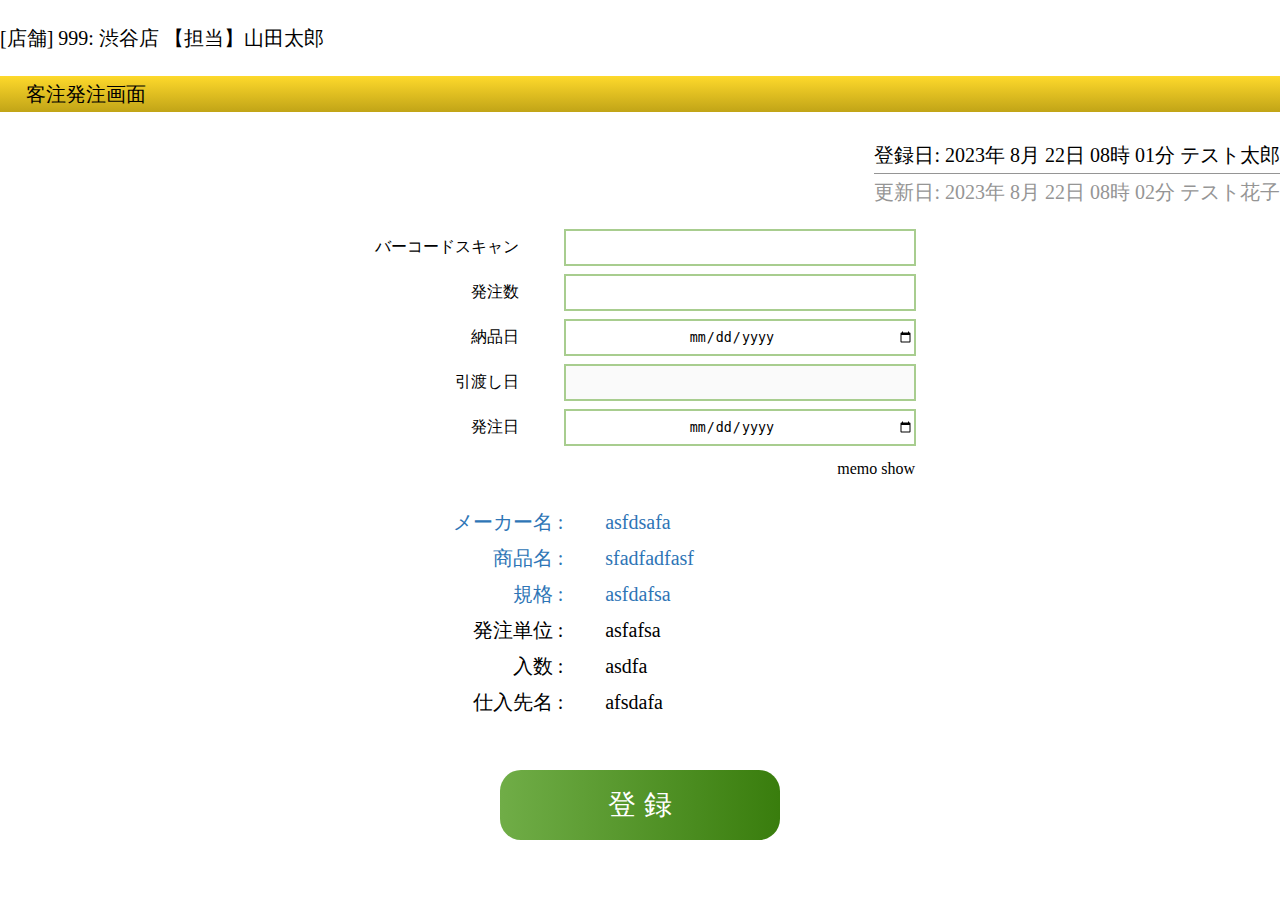
==== index.html @ 422f41e8 "js modify" ====
<!DOCTYPE html>
<html lang="en">

<head>
    <meta charset="UTF-8">
    <meta name="viewport" content="width=device-width, initial-scale=1.0">
    <title>客注発注画面</title>
    <link rel="stylesheet" href="./assets/css/style.css">
</head>

<body>
    <header>
        <div class="container">
            <div class="store-info">
                <P>[店舗] <span>999: 渋谷店</span> 【担当】<span>山田太郎</span> </P>
            </div>
            <div class="order-screen">
                <p>客注発注画面</p>
            </div>
        </div>
    </header>
    <main>
        <section class="register-info">
            <div class="container">
                <div class="origin-info">
                    <p>登録日: 2023年 8月 22日 08時 01分 テスト太郎 </p>
                </div>
                <div class="changed-info">
                    <p>更新日: 2023年 8月 22日 08時 02分 テスト花子 </p>
                </div>
            </div>
        </section>
        <section class="order-input">
            <div class="container">
                <div class="QRcode">
                    <label for="QRcode">バーコードスキャン</label>
                    <input type="text" class="input-style">
                </div>
                <div class="order-amount">
                    <label for="order-amount">発注数</label>
                    <input type="number" class="input-style">
                </div>
                <div class="delivery-date">
                    <label for="delivery-date">納品日</label>
                    <input type="date" class="input-style" value="ddd">
                </div>
                <div class="handover-date">
                    <label for="handover-date">引渡し日</label>
                    <input type="text" id="srt" disabled class="input-style">
                </div>
                <div class="order-date">
                    <label for="order-date">発注日</label>
                    <input type="date" class="input-style">
                </div>
                <div class="order-memo" id="memo_display_show">
                    <label for="order-memo">メモ</label>
                    <textarea name="memo" id="myTextarea" placeholder="全角70文字まで（半角では１４０文字）" rows="7"></textarea>
                </div>
                <div class="order-memo" id="memo_display_none">
                    <a href="javascript:show()">memo show</a>
                </div>
            </div>
        </section>
        <section class="display-info">
            <div class="container">
                <div class="manufacture-name">
                    <p>メーカー名 :</p>
                    <p>asfdsafa</p>
                </div>
            </div>
            <div class="container">
                <div class="product-name">
                    <p>商品名 :</p>
                    <p>sfadfadfasf</p>
                </div>
            </div>
            <div class="container">
                <div class="standard">
                    <p>規格 :</p>
                    <p>asfdafsa</p>
                </div>
            </div>
            <div class="container">
                <div class="order-unit">
                    <p>発注単位 :</p>
                    <p>asfafsa</p>
                </div>
            </div>
            <div class="container">
                <div class="quantity">
                    <p>入数 :</p>
                    <p>asdfa</p>
                </div>
            </div>
            <div class="container">
                <div class="supplier-name">
                    <p>仕入先名 :</p>
                    <p>afsdafa</p>
                </div>
            </div>
        </section>
        <section class="register-button">
            <button>登 録</button>
        </section>
    </main>
    <footer></footer>
    <script src="./assets/script/input.js"></script>
</body>

</html>
---- assets/css/style.css ----
/* common css */

html {
    box-sizing: border-box;
}

*,
*:after,
*:before {
    box-sizing: inherit;
}

body {
    margin: 0;
    padding: 0;
    line-height: 1.8;
}

a {
    text-decoration: none;
    color: inherit;
}

img {
    width: 100%;
    height: auto;
    vertical-align: bottom;
}

.flex {
    display: flex;
}

.vertical-align {
    align-items: center;
}

main {
    width: 100%;
}

.font1 {
    font-size: 20px;
}

.font2 {
    font-size: 16px;
}

textarea {
    outline: solid 1px #A8CD8F;
}

.container {
    max-width: 1720px;
    width: 100%;
    margin-inline: auto;
}

p {
    font-size: 20px;
    font-family: "A-OTF Gothic MB101 Pro";
    margin: 0;
}

/* header section style start */
.store-info {
    margin: 20px 0;
}

.order-screen {
    background-image: linear-gradient(to bottom, #FED92B, #C1A417);
}

.order-screen p {
    margin-left: 26px;
}

/* header section style end */


/* main section style start */

.origin-info {
    display: flex;
    justify-content: end;
    margin-top: 25px;
}

.origin-info p {
    border-bottom: solid 1px #959595;
}

.changed-info {
    display: flex;
    justify-content: end;
}

.changed-info p {
    color: #959595;
}

.order-input {
    margin-top: 20px;
    width: 550px;
    margin-inline: auto;
    text-align: right;
}

.input-style {
    text-align: center;
    width: 350px;
    height: 35px;
    margin-bottom: 10px;
    margin-left: 42px;
    border: solid 1px #A8CD8F;
    outline: solid 1px #A8CD8F;
}

.input-style:focus {
    border: solid 1px #A8CD8F;
    border: none;
}

.order-memo {
    display: inline-flex;
    align-items: center;
}

textarea {
    width: 350px;
    margin-left: 42px;
    border: solid 1px #A8CD8F;

}

.display-info {
    margin-top: 20px;
}

.display-info .container div {
    display: flex;
}

.display-info .container div p:first-child {
    width: 44%;
    text-align: right;
    display: flex;
    justify-content: flex-end;
    margin-right: 42px;
}

.manufacture-name,
.product-name,
.standard {
    color: #2E75B6;
}

.register-button {
    width: 100%;
    padding-top: 50px;
    display: flex;
}

.register-button button {
    width: 280px;
    height: 70px;
    font-size: 28px;
    color: #ffffff;
    border-radius: 21px;
    margin-inline: auto;
    background-image: linear-gradient(to right, #70AD47, #397D0D);
    border: none;

}


/* main section style end */


/* ##########   style for order-history   #############*/

/* main section style start */

/* section tools */
section.tools .container .date-type {
    display: flex;
}

section.tools .container .date-type div {
    margin-right: 30px;
}

section.tools .container .period {
    width: 30%;
    justify-content: space-between;
    margin-right: 68px;
}

section.tools .container .period .period-input-style {
    width: 176px;
    height: 30px;
    text-align: center;
    outline: solid 1px #A8CD8F;
    border: solid 1px #A8CD8F;
}

section.tools .container .display-button {
    width: 91px;
    height: 53px;
    margin-right: 135px;
    border-radius: 10px;
    border: none;
    color: #ffffff;
    font-size: 20px;
    background-image: linear-gradient(to right, #2F75B5, #184F81);
}

section.tools .container .QRcode-search {
    width: 387px;
    justify-content: space-between;
    margin-right: 80px;
}

section.tools .container .QRcode-search .input-QRcode-style {
    width: 250px;
    height: 30px;
    border: solid 1px #A8CD8F;
    text-align: center;
    outline: solid 1px #A8CD8F;
}

section.tools .container .search-button {
    width: 91px;
    height: 53px;
    border-radius: 10px;
    border: none;
    color: #ffffff;
    font-size: 20px;
    background-image: linear-gradient(to right, #2F75B5, #184F81);
}

.add-style {
    padding: 20px 20px;
}

/* section table */
.column-1 {
    width: 259px;
    border: solid 1px black;
    text-align: center;
}

.column-2 {
    width: 520px;
    text-align: center;
    border: solid 1px black;
    border-left: none;
}

.column-3 {
    width: 100px;
    text-align: center;
    border: solid 1px black;
    border-left: none;
}

.column-4 {
    width: 100px;
    text-align: center;
    border: solid 1px black;
    border-left: none;
}

.column-5 {
    width: 100px;
    text-align: center;
    border: solid 1px black;
    border-left: none;
}

.column-6 {
    width: 100px;
    text-align: center;
    border: solid 1px black;
    border-left: none;
}

.column-7 {
    width: 200px;
    text-align: center;
    border: solid 1px black;
    border-left: none;
}

.column-8 {
    width: 340px;
    text-align: center;
    border: solid 1px black;
    border-left: none;
}

.add-border {
    border-top: none;
    border-bottom: none;
    padding: 2px 0;
}

.list-comment {
    height: 30px;
    background-color: #DEF3D6;
}

.list-comment p {
    padding: 0 15px;
    font-family: "A-OTF Gothic MB101 Pro";
    font-size: 16px;
}

.triplets-button {
    width: 88px;
    height: 40px;
    margin-inline: 2%;
    border-radius: 10px;
    border: solid 1px #707070;
}

.list-correction-button {
    background-color: #4A9F2C;
    color: #ffffff;
}

.list-remove-button {
    background-color: #F2CF27;
}

.list-delivery-button {
    background-color: #F51C48;
    color: #ffffff;
}

/* main section style end */
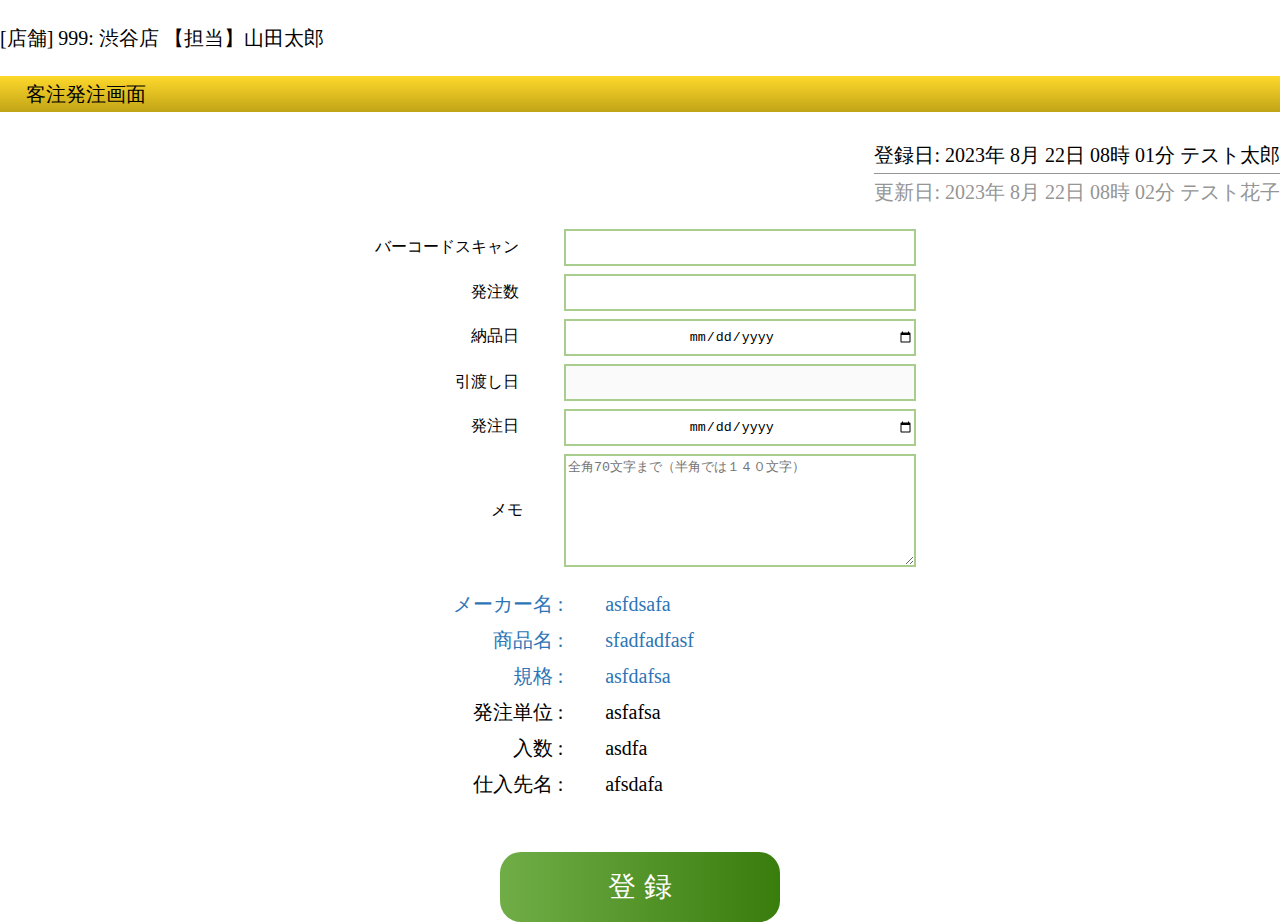
==== commit 927425c8: "js run function fix" ====
--- a/index.html
+++ b/index.html
@@ -38,11 +38,11 @@
                 </div>
                 <div class="order-amount">
                     <label for="order-amount">発注数</label>
-                    <input type="number" class="input-style">
+                    <input type="number" min="1" class="input-style">
                 </div>
                 <div class="delivery-date">
                     <label for="delivery-date">納品日</label>
-                    <input type="date" class="input-style" value="ddd">
+                    <input type="date" onchange="run()" id="delivery" class="input-style">
                 </div>
                 <div class="handover-date">
                     <label for="handover-date">引渡し日</label>
@@ -52,12 +52,9 @@
                     <label for="order-date">発注日</label>
                     <input type="date" class="input-style">
                 </div>
-                <div class="order-memo" id="memo_display_show">
+                <div class="order-memo">
                     <label for="order-memo">メモ</label>
                     <textarea name="memo" id="myTextarea" placeholder="全角70文字まで（半角では１４０文字）" rows="7"></textarea>
-                </div>
-                <div class="order-memo" id="memo_display_none">
-                    <a href="javascript:show()">memo show</a>
                 </div>
             </div>
         </section>
--- a/assets/css/style.css
+++ b/assets/css/style.css
@@ -125,6 +125,11 @@
 .order-memo {
     display: inline-flex;
     align-items: center;
+}
+
+.order-memo button {
+    width: 200px;
+
 }
 
 textarea {
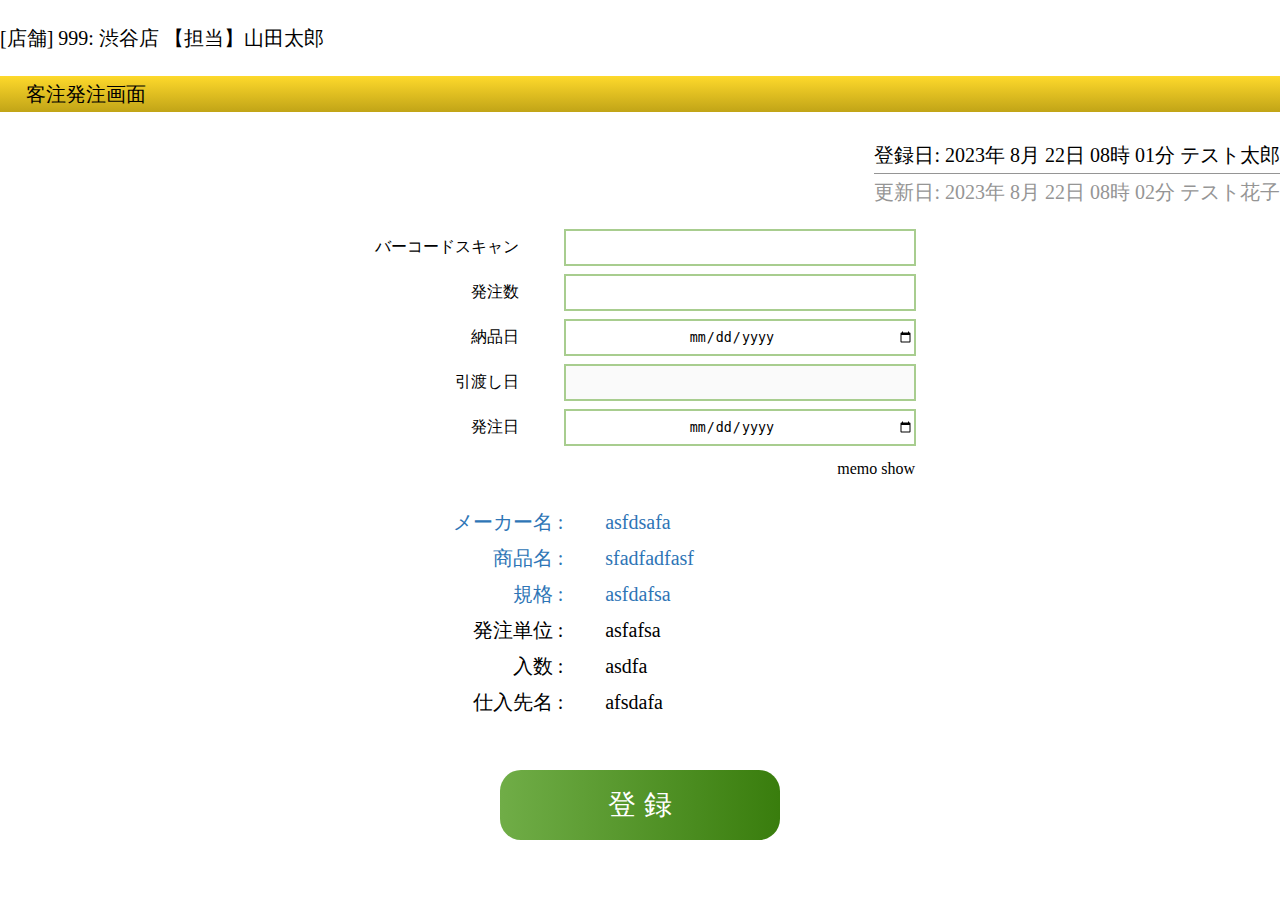
==== commit b3b3b630: "git pull complete" ====
--- a/index.html
+++ b/index.html
@@ -52,9 +52,12 @@
                     <label for="order-date">発注日</label>
                     <input type="date" class="input-style">
                 </div>
-                <div class="order-memo">
+                <div class="order-memo" id="memo_display_show">
                     <label for="order-memo">メモ</label>
                     <textarea name="memo" id="myTextarea" placeholder="全角70文字まで（半角では１４０文字）" rows="7"></textarea>
+                </div>
+                <div class="order-memo" id="memo_display_none">
+                    <a href="javascript:show()">memo show</a>
                 </div>
             </div>
         </section>
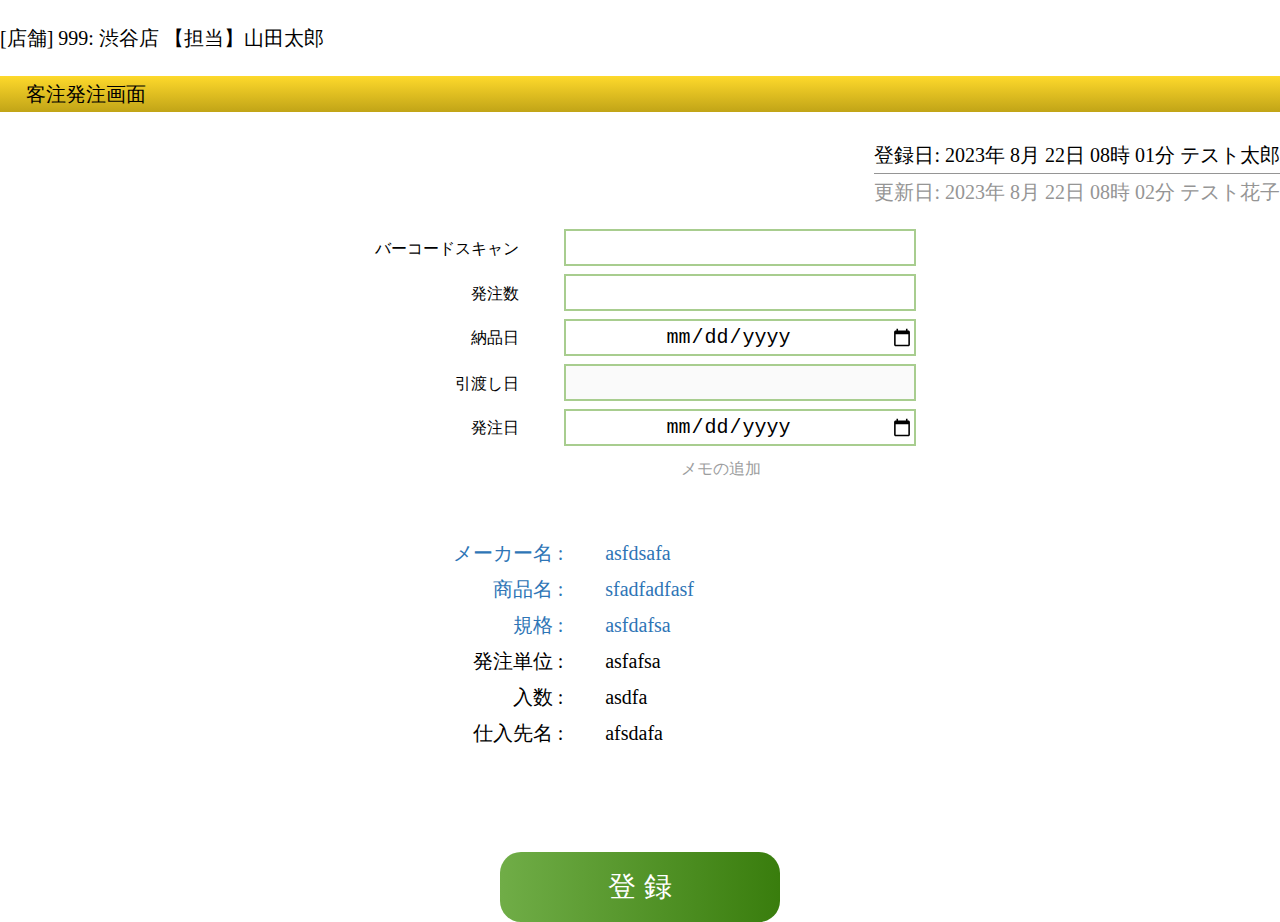
==== commit af6eb329: "fix the style for show action" ====
--- a/index.html
+++ b/index.html
@@ -46,7 +46,7 @@
                 </div>
                 <div class="handover-date">
                     <label for="handover-date">引渡し日</label>
-                    <input type="text" id="srt" disabled class="input-style">
+                    <input type="text" id="srt" disabled class="input-style add-handover-padding-right">
                 </div>
                 <div class="order-date">
                     <label for="order-date">発注日</label>
@@ -56,8 +56,8 @@
                     <label for="order-memo">メモ</label>
                     <textarea name="memo" id="myTextarea" placeholder="全角70文字まで（半角では１４０文字）" rows="7"></textarea>
                 </div>
-                <div class="order-memo" id="memo_display_none">
-                    <a href="javascript:show()">memo show</a>
+                <div class="order-memo add-memo-padding-right" id="memo_display_none">
+                    <a href="javascript:show()">メモの追加</a>
                 </div>
             </div>
         </section>
--- a/assets/css/style.css
+++ b/assets/css/style.css
@@ -14,6 +14,8 @@
     margin: 0;
     padding: 0;
     line-height: 1.8;
+
+    font-family: "A-OTF Gothic MB101 Pro";
 }
 
 a {
@@ -115,11 +117,16 @@
     margin-left: 42px;
     border: solid 1px #A8CD8F;
     outline: solid 1px #A8CD8F;
+    font-size: 20px;
 }
 
 .input-style:focus {
     border: solid 1px #A8CD8F;
     border: none;
+}
+
+.add-handover-padding-right {
+    padding-right: 20px;
 }
 
 .order-memo {
@@ -129,14 +136,18 @@
 
 .order-memo button {
     width: 200px;
-
+}
+
+.add-memo-padding-right {
+    padding-right: 28%;
+    color: #9C9D9E;
 }
 
 textarea {
     width: 350px;
     margin-left: 42px;
     border: solid 1px #A8CD8F;
-
+    padding: 10px 5px 5px 10px;
 }
 
 .display-info {
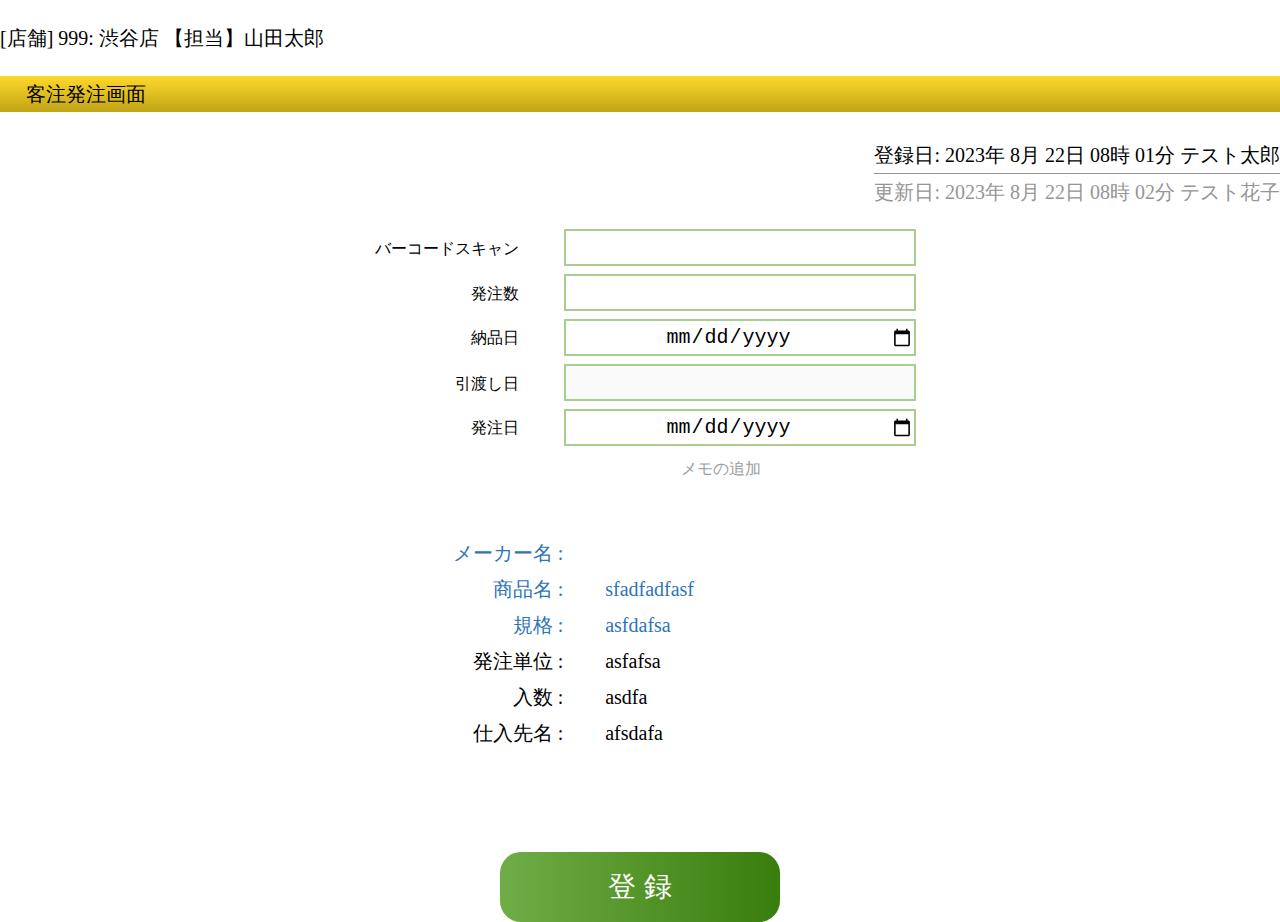
==== commit f61e578c: "complete the modal" ====
--- a/index.html
+++ b/index.html
@@ -34,7 +34,7 @@
             <div class="container">
                 <div class="QRcode">
                     <label for="QRcode">バーコードスキャン</label>
-                    <input type="text" class="input-style">
+                    <input type="text" id="QRcode_input" class="input-style">
                 </div>
                 <div class="order-amount">
                     <label for="order-amount">発注数</label>
@@ -52,12 +52,12 @@
                     <label for="order-date">発注日</label>
                     <input type="date" class="input-style">
                 </div>
-                <div class="order-memo" id="memo_display_show">
+                <div class="order-memo none" id="memo_display_show">
                     <label for="order-memo">メモ</label>
-                    <textarea name="memo" id="myTextarea" placeholder="全角70文字まで（半角では１４０文字）" rows="7"></textarea>
+                    <textarea name="memo" oninput="checkInputLength()" id="myTextarea" placeholder="全角70文字まで（半角では１４０文字）"></textarea>
                 </div>
                 <div class="order-memo add-memo-padding-right" id="memo_display_none">
-                    <a href="javascript:show()">メモの追加</a>
+                    <a href="#" id="memo-event">メモの追加</a>
                 </div>
             </div>
         </section>
@@ -65,7 +65,7 @@
             <div class="container">
                 <div class="manufacture-name">
                     <p>メーカー名 :</p>
-                    <p>asfdsafa</p>
+                    <p></p>
                 </div>
             </div>
             <div class="container">
@@ -99,8 +99,23 @@
                 </div>
             </div>
         </section>
+        <section class="overlay overlay-hidden">
+
+        </section>
+        <section class="modal modal-hidden">
+            <div class="modal-close-button">
+                <button class="modal-close">&times;</button>
+            </div>
+            <div class="modal-text">
+                <p>登録しますよろしいですか？</p>
+            </div>
+            <div class="modal-button-group">
+                <button class="modal-button-yes">はい</button>
+                <button class="modal-button-no">いいえ</button>
+            </div>
+        </section>
         <section class="register-button">
-            <button>登 録</button>
+            <button class="register-button-element">登 録</button>
         </section>
     </main>
     <footer></footer>
--- a/assets/css/style.css
+++ b/assets/css/style.css
@@ -14,7 +14,7 @@
     margin: 0;
     padding: 0;
     line-height: 1.8;
-
+    position: relative;
     font-family: "A-OTF Gothic MB101 Pro";
 }
 
@@ -53,6 +53,18 @@
     outline: solid 1px #A8CD8F;
 }
 
+@keyframes fade_in_show {
+    0% {
+        opacity: 0;
+        transform: scale(0)
+    }
+
+    100% {
+        opacity: 1;
+        transform: scale(1)
+    }
+}
+
 .container {
     max-width: 1720px;
     width: 100%;
@@ -66,6 +78,10 @@
 }
 
 /* header section style start */
+header {
+    width: 100%;
+}
+
 .store-info {
     margin: 20px 0;
 }
@@ -134,6 +150,29 @@
     align-items: center;
 }
 
+@keyframes slideIn {
+    0% {
+        opacity: 0;
+        transform: scale(0.1);
+    }
+
+    100% {
+        opacity: 1;
+        transform: scale(1);
+    }
+}
+
+.order-memo.none {
+    display: none;
+    opacity: 0;
+    animation: slideIn 1s forwards;
+}
+
+.order-memo.show {
+    display: inline-flex;
+    opacity: 1;
+}
+
 .order-memo button {
     width: 200px;
 }
@@ -145,13 +184,33 @@
 
 textarea {
     width: 350px;
+    height: 122px;
     margin-left: 42px;
     border: solid 1px #A8CD8F;
     padding: 10px 5px 5px 10px;
+    resize: none;
+    font-size: 16px;
 }
 
 .display-info {
-    margin-top: 20px;
+    margin: 51px 0;
+}
+
+.display-info.change-style {
+    margin: 9px 0 0 0;
+    animation: slideDown 1s forwards;
+}
+
+@keyframes slideDown {
+    0% {
+        opacity: 0.6;
+        transform: translateY(-5%);
+    }
+
+    100% {
+        opacity: 1;
+        transform: translateY(0);
+    }
 }
 
 .display-info .container div {
@@ -187,9 +246,114 @@
     margin-inline: auto;
     background-image: linear-gradient(to right, #70AD47, #397D0D);
     border: none;
-
-}
-
+    cursor: pointer;
+
+}
+
+/* modal section style */
+section.overlay {
+    background-color: #000000;
+    opacity: 0.47;
+    width: 100%;
+    position: fixed;
+    top: 0;
+    bottom: 0;
+    left: 0;
+    right: 0;
+    animation: overlay_fade_in_show 0.5s;
+}
+
+@keyframes overlay_fade_in_show {
+    0% {
+         opacity: 0;
+    }
+
+    100% {
+         opacity: 0.47;
+    }
+}
+
+.overlay.overlay-hidden {
+    display: none;
+}
+
+.modal {
+    position: absolute;
+    display: flex;
+    z-index: 99;
+    width: 560px;
+    height: 300px;
+    top: 50%;
+    left: 50%;
+    transform: translate(-50%, -50%);
+    background-color: #ffffff;
+    border-radius: 20px;
+    padding: 10px 10px 30px 10px;
+    flex-direction: column;
+    justify-content: space-between;
+    border: 2px solid #000000;
+    opacity: 1;
+    animation: modal_fade_in_show 0.5s;
+}
+
+.modal.modal-hidden {
+    display: none;
+    opacity: 0;
+    transition: opacity 10s easy-out;
+}
+
+@keyframes modal_fade_in_show {
+    0% {
+         opacity: 0;
+    }
+
+    100% {
+         opacity: 1;
+    }
+}
+.modal .modal-close-button {
+    display: flex;
+    justify-content: end;
+}
+
+.modal .modal-close-button button {
+    border: none;
+    background-color: #ffffff;
+    border-radius: 50%;
+    font-size: 30px;
+    cursor: pointer;
+}
+
+.modal .modal-text p {
+    font-size: 40px;
+    font-family: "Yu Gothic UI";
+    text-align: center;
+}
+
+.modal .modal-button-group {
+    width: 450px;
+    display: flex;
+    margin-inline: auto;
+    justify-content: space-between;
+}
+
+.modal .modal-button-group button {
+    width: 107px;
+    height: 50px;
+    border-radius: 10px;
+    border: none;
+    font-size: 20px;
+    color: #ffffff;
+    cursor: pointer;
+}
+
+.modal .modal-button-group button:first-child {
+    background-image: linear-gradient(to right, #3055E9, #2544BC);
+}
+
+.modal .modal-button-group button:last-child {
+    background-image: linear-gradient(to right, #F93A3A, #C10707);
+}
 
 /* main section style end */
 
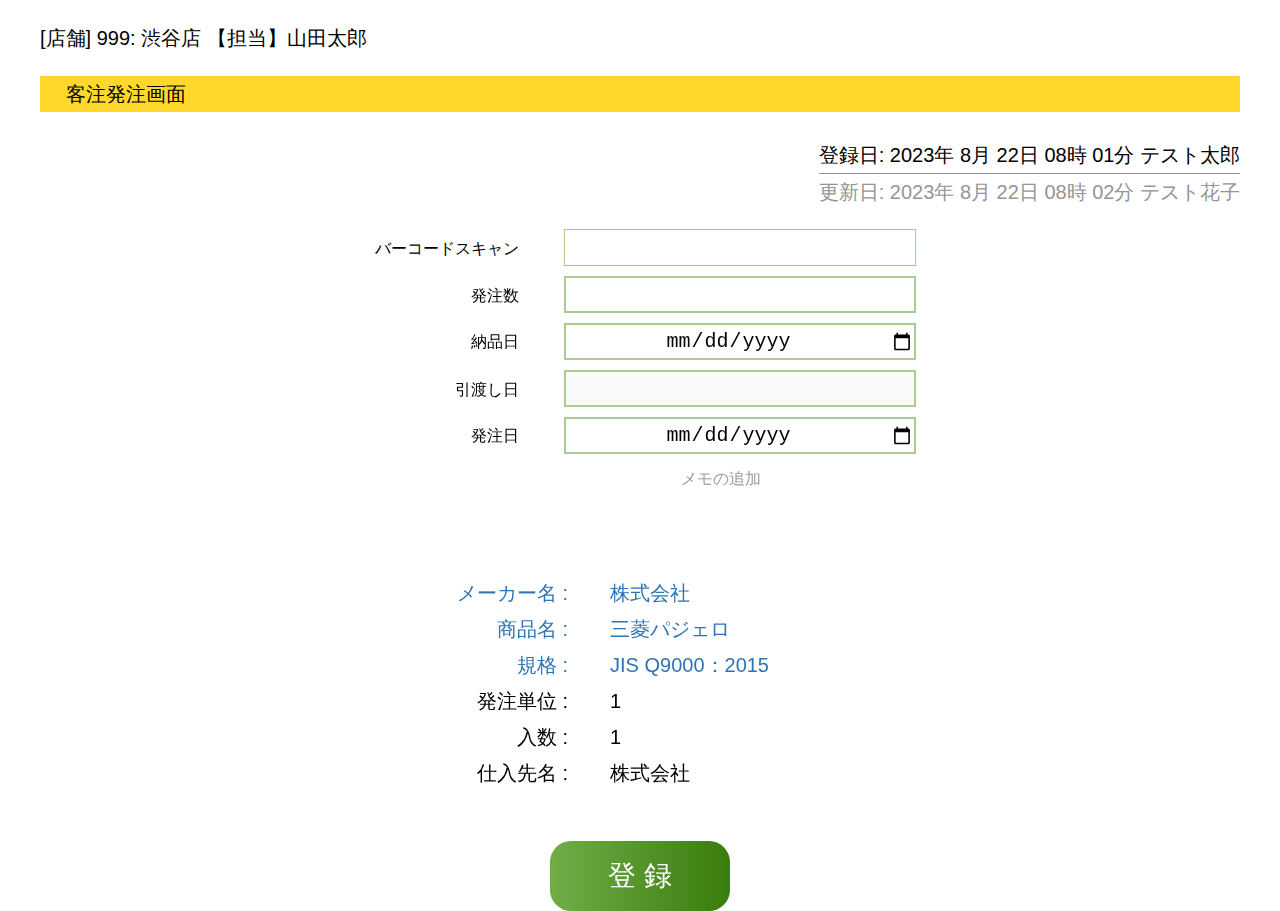
==== commit 8df51b38: "responsive for 1920x1200 size" ====
--- a/index.html
+++ b/index.html
@@ -6,6 +6,7 @@
     <meta name="viewport" content="width=device-width, initial-scale=1.0">
     <title>客注発注画面</title>
     <link rel="stylesheet" href="./assets/css/style.css">
+    <link rel="stylesheet" href="./assets/css/responsive.css">
 </head>
 
 <body>
@@ -34,7 +35,7 @@
             <div class="container">
                 <div class="QRcode">
                     <label for="QRcode">バーコードスキャン</label>
-                    <input type="text" id="QRcode_input" class="input-style">
+                    <input type="text" id="code_input" class="input-style">
                 </div>
                 <div class="order-amount">
                     <label for="order-amount">発注数</label>
@@ -65,37 +66,37 @@
             <div class="container">
                 <div class="manufacture-name">
                     <p>メーカー名 :</p>
-                    <p></p>
+                    <p>株式会社</p>
                 </div>
             </div>
             <div class="container">
                 <div class="product-name">
                     <p>商品名 :</p>
-                    <p>sfadfadfasf</p>
+                    <p>三菱パジェロ</p>
                 </div>
             </div>
             <div class="container">
                 <div class="standard">
                     <p>規格 :</p>
-                    <p>asfdafsa</p>
+                    <p>JIS Q9000：2015</p>
                 </div>
             </div>
             <div class="container">
                 <div class="order-unit">
                     <p>発注単位 :</p>
-                    <p>asfafsa</p>
+                    <p>1</p>
                 </div>
             </div>
             <div class="container">
                 <div class="quantity">
                     <p>入数 :</p>
-                    <p>asdfa</p>
+                    <p>1</p>
                 </div>
             </div>
             <div class="container">
                 <div class="supplier-name">
                     <p>仕入先名 :</p>
-                    <p>afsdafa</p>
+                    <p>株式会社</p>
                 </div>
             </div>
         </section>
--- a/assets/css/style.css
+++ b/assets/css/style.css
@@ -9,13 +9,15 @@
 *:before {
     box-sizing: inherit;
 }
+
+@import"https://fonts.googleapis.com/css2?family=Noto+Sans+JP:wght@400;700&family=Playfair+Display:wght@700&display=swap";
 
 body {
     margin: 0;
     padding: 0;
     line-height: 1.8;
     position: relative;
-    font-family: "A-OTF Gothic MB101 Pro";
+    font-family: "HCo Gotham SSm", "Gotham", 'Noto Sans JP', sans-serif;
 }
 
 a {
@@ -65,6 +67,18 @@
     }
 }
 
+@keyframes fade_out_show {
+    0% {
+        opacity: 0;
+        transform: scale(0)
+    }
+
+    100% {
+        opacity: 1;
+        transform: scale(1)
+    }
+}
+
 .container {
     max-width: 1720px;
     width: 100%;
@@ -73,8 +87,12 @@
 
 p {
     font-size: 20px;
-    font-family: "A-OTF Gothic MB101 Pro";
+    font-family: "HCo Gotham SSm", "Gotham", 'Noto Sans JP', sans-serif;
     margin: 0;
+}
+
+label {
+    font-family: "HCo Gotham SSm", "Gotham", 'Noto Sans JP', sans-serif;
 }
 
 /* header section style start */
@@ -87,7 +105,7 @@
 }
 
 .order-screen {
-    background-image: linear-gradient(to bottom, #FED92B, #C1A417);
+    background-color: #FED92B;
 }
 
 .order-screen p {
@@ -129,7 +147,7 @@
     text-align: center;
     width: 350px;
     height: 35px;
-    margin-bottom: 10px;
+    margin-bottom: 12px;
     margin-left: 42px;
     border: solid 1px #A8CD8F;
     outline: solid 1px #A8CD8F;
@@ -193,7 +211,7 @@
 }
 
 .display-info {
-    margin: 51px 0;
+    margin: 81px 0 20px 0;
 }
 
 .display-info.change-style {
@@ -233,12 +251,12 @@
 
 .register-button {
     width: 100%;
-    padding-top: 50px;
+    padding-top: 30px;
     display: flex;
 }
 
 .register-button button {
-    width: 280px;
+    width: 180px;
     height: 70px;
     font-size: 28px;
     color: #ffffff;
@@ -265,15 +283,16 @@
 
 @keyframes overlay_fade_in_show {
     0% {
-         opacity: 0;
-    }
-
-    100% {
-         opacity: 0.47;
+        opacity: 0;
+    }
+
+    100% {
+        opacity: 0.47;
     }
 }
 
 .overlay.overlay-hidden {
+    animation: modal_fade_in_show 0.5s;
     display: none;
 }
 
@@ -292,25 +311,33 @@
     flex-direction: column;
     justify-content: space-between;
     border: 2px solid #000000;
-    opacity: 1;
     animation: modal_fade_in_show 0.5s;
+}
+
+@keyframes modal_fade_in_hidden {
+    0% {
+        opacity: 1;
+    }
+
+    100% {
+        opacity: 0;
+    }
 }
 
 .modal.modal-hidden {
     display: none;
-    opacity: 0;
-    transition: opacity 10s easy-out;
 }
 
 @keyframes modal_fade_in_show {
     0% {
-         opacity: 0;
-    }
-
-    100% {
-         opacity: 1;
-    }
-}
+        opacity: 0;
+    }
+
+    100% {
+        opacity: 1;
+    }
+}
+
 .modal .modal-close-button {
     display: flex;
     justify-content: end;
@@ -351,10 +378,17 @@
     background-image: linear-gradient(to right, #3055E9, #2544BC);
 }
 
+.modal .modal-button-group button:first-child:hover {
+    opacity: 0.8;    
+}
+
 .modal .modal-button-group button:last-child {
     background-image: linear-gradient(to right, #F93A3A, #C10707);
 }
 
+.modal .modal-button-group button:last-child:hover {
+    opacity: 0.8;    
+}
 /* main section style end */
 
 
@@ -365,6 +399,7 @@
 /* section tools */
 section.tools .container .date-type {
     display: flex;
+    width: 313px;
 }
 
 section.tools .container .date-type div {
@@ -382,6 +417,7 @@
     height: 30px;
     text-align: center;
     outline: solid 1px #A8CD8F;
+    font-size: 20px;
     border: solid 1px #A8CD8F;
 }
 
@@ -480,6 +516,11 @@
     border-left: none;
 }
 
+.column-8 .delivery-result {
+    color: #2F75B5;
+    
+}
+
 .add-border {
     border-top: none;
     border-bottom: none;
@@ -519,4 +560,8 @@
     color: #ffffff;
 }
 
-/* main section style end */+/* main section style end */
+
+.next-page {
+    width: 400px;
+}--- a/assets/css/responsive.css
+++ b/assets/css/responsive.css
@@ -0,0 +1,97 @@
+@media only screen and (min-height: 1200px) {
+
+    header {
+        margin-top: 50px;
+    }
+
+    .display-info {
+        margin: 120px 0 30px 0;
+    }
+
+    .order-input {
+        margin-top: 80px;
+        width: 550px;
+        margin-inline: auto;
+        text-align: right;
+    }
+
+    .display-info.change-style {
+        margin: 27px 0 30px 0;
+        animation: slideDown 1s forwards;
+    }
+
+    .input-style {
+        margin-bottom: 20px;
+    }
+}
+
+@media only screen and (max-width: 1720px) {
+    .container {
+        max-width: 1440px;
+    }
+
+    section.tools .container .QRcode-search {
+        width: 387px;
+        justify-content: space-between;
+        margin-right: 39px;
+    }
+
+    section.tools .container .display-button {
+        width: 91px;
+        height: 53px;
+        margin-right: 31px;
+        border-radius: 10px;
+        border: none;
+        color: #ffffff;
+        font-size: 20px;
+        background-image: linear-gradient(to right, #2F75B5, #184F81);
+    }
+
+    section.tools .container .period {
+        width: 30%;
+        justify-content: space-between;
+        margin-right: 20px;
+    }
+
+    .triplets-button {
+        width: 56px;
+        height: 34px;
+    }
+
+}
+
+@media only screen and (max-width: 1440px) {
+    .container {
+        max-width: 1200px;
+    }
+
+    section.tools .container .date-type {
+        width: 350px;
+    }
+
+    section.tools .container .date-type div {
+        margin-right: 10px;
+    }
+
+    section.tools .container .display-button {
+        width: 91px;
+        height: 40px;
+        margin-right: 15px;
+    }
+
+    section.tools .container .search-button {
+        width: 91px;
+        height: 40px;
+    }
+
+    section.tools .container .QRcode-search {
+        width: 495px;
+        margin-right: 20px;
+    }
+}
+
+/* @media only screen and (min-height: 1920px) {
+    .register-info {
+        justify-content: center;
+    }
+} */
